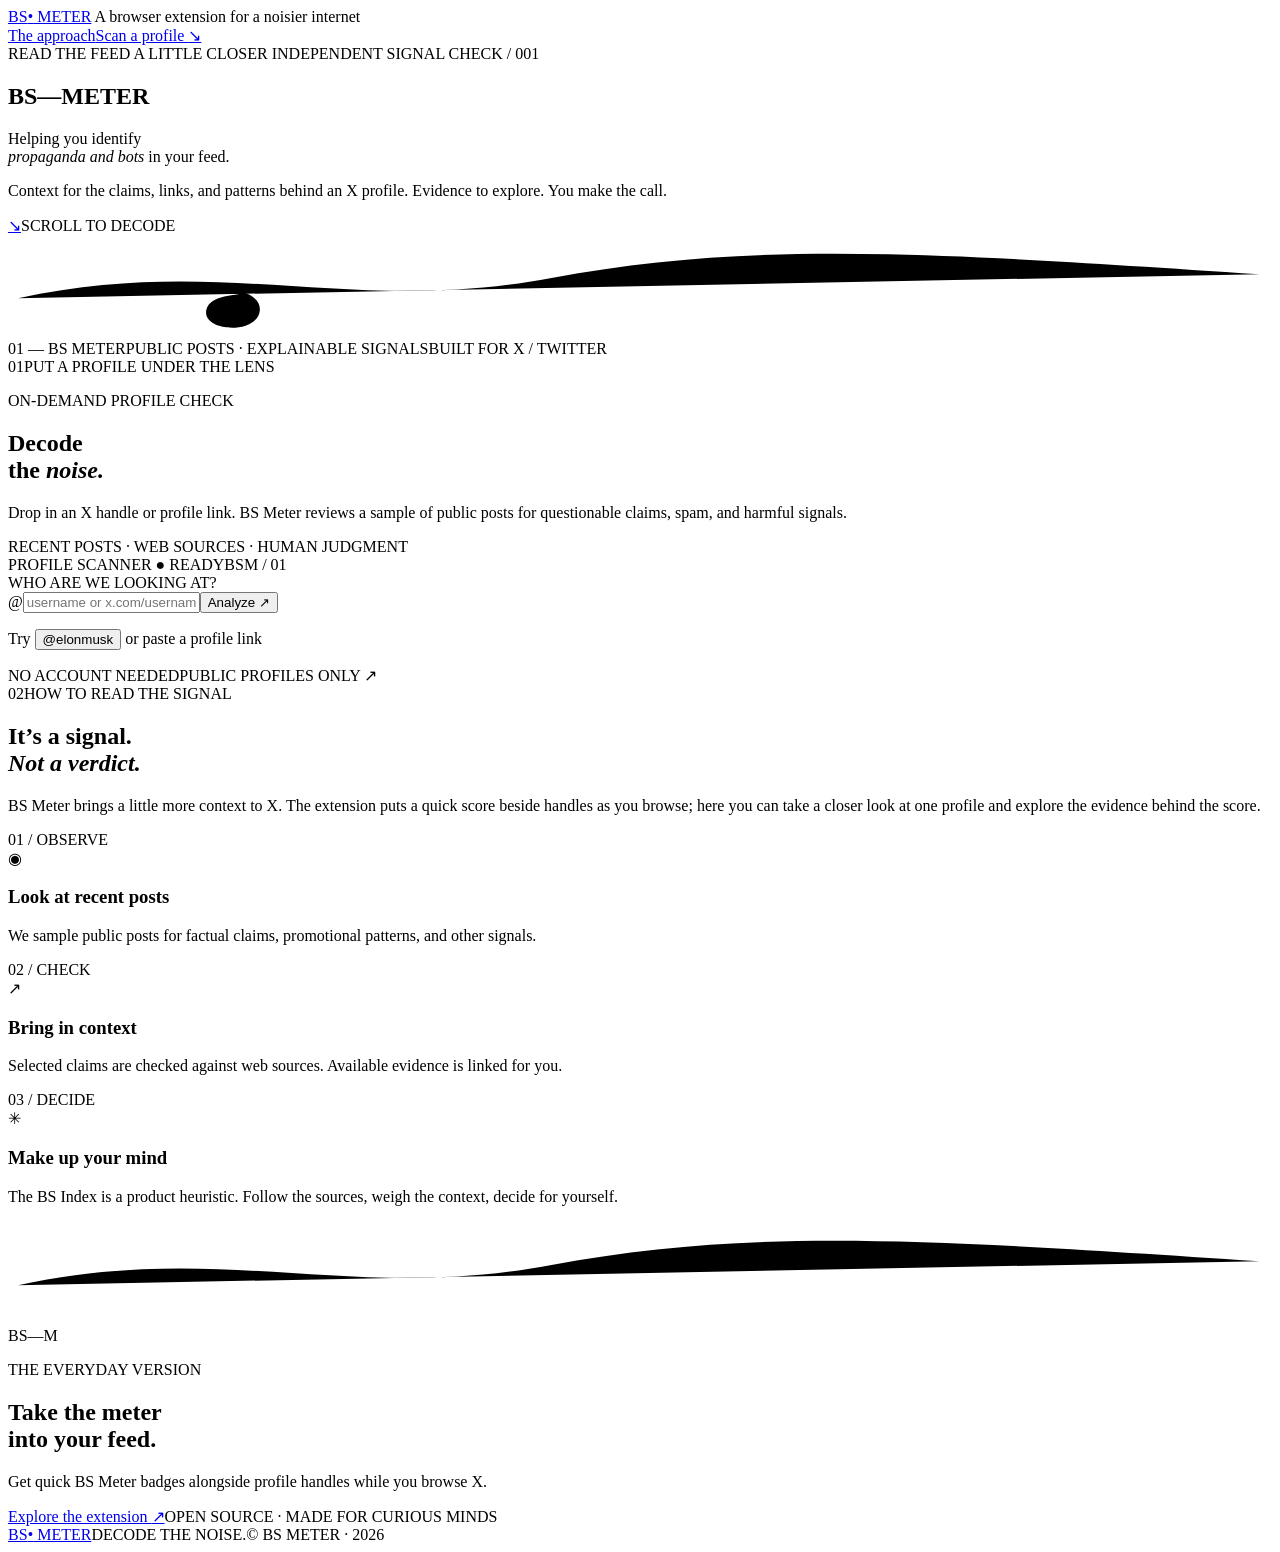
==== app/web/index.html @ 86b58f64 "website is now prettier?" ====
<!doctype html>
<html lang="en">
<head>
  <meta charset="utf-8">
  <meta name="viewport" content="width=device-width, initial-scale=1">
  <meta name="theme-color" content="#2510ef">
  <meta name="description" content="BS Meter helps you spot questionable claims, spam, and harmful signals in public X profiles.">
  <title>BS Meter — Decode the noise</title>
  <link rel="preconnect" href="https://fonts.googleapis.com">
  <link rel="preconnect" href="https://fonts.gstatic.com" crossorigin>
  <link href="https://fonts.googleapis.com/css2?family=DM+Mono:wght@400;500&family=DM+Sans:wght@400;500;600;700;800;900&family=Playfair+Display:ital,wght@1,500&display=swap" rel="stylesheet">
  <link rel="stylesheet" href="/web/styles.css">
</head>
<body>
  <header class="topbar">
    <a class="mini-brand" href="/" aria-label="BS Meter home"><span>BS</span><i>•</i> METER</a>
    <span class="top-note">A browser extension for a noisier internet</span>
    <nav><a href="#about">The approach</a><a class="nav-scan" href="#scan">Scan a profile <span>↘</span></a></nav>
  </header>

  <main>
    <section class="hero">
      <div class="hero-kicker"><span class="pulse"></span> READ THE FEED A LITTLE CLOSER <span class="hero-serial">INDEPENDENT SIGNAL CHECK / 001</span></div>
      <h1 class="wordmark" aria-label="BS Meter"><span>BS</span><span class="dash">—</span><span>METER</span></h1>
      <div class="hero-lower">
        <p class="hero-tagline">Helping you identify<br><em>propaganda and bots</em> in your feed.</p>
        <div class="hero-cta"><p>Context for the claims, links, and patterns behind an X profile. Evidence to explore. You make the call.</p><a href="#scan" class="round-link" aria-label="Scan a profile">↘</a><span>SCROLL TO DECODE</span></div>
      </div>
      <svg class="scribble hero-scribble" viewBox="0 0 1000 80" preserveAspectRatio="none" aria-hidden="true"><path d="M8 50 C170 15 270 64 430 34 S730 14 990 31"/><path d="M150 44 C182 38 205 49 198 64 C190 79 153 75 157 59 C159 51 169 48 183 47"/></svg>
      <div class="hero-bottom"><span>01 — BS METER</span><span>PUBLIC POSTS · EXPLAINABLE SIGNALS</span><span>BUILT FOR X / TWITTER</span></div>
    </section>

    <section class="scan-section" id="scan">
      <div class="section-label"><span>01</span><span>PUT A PROFILE UNDER THE LENS</span></div>
      <div class="scan-grid">
        <div class="scan-intro"><p class="kicker">ON-DEMAND PROFILE CHECK</p><h2>Decode<br>the <em>noise.</em></h2><p class="scan-description">Drop in an X handle or profile link. BS Meter reviews a sample of public posts for questionable claims, spam, and harmful signals.</p><div class="scan-footnote"><span class="lime-dot"></span> RECENT POSTS · WEB SOURCES · HUMAN JUDGMENT</div></div>
        <div class="scan-card">
          <div class="scan-card-head"><span>PROFILE SCANNER <span class="scanner-live">● READY</span></span><span>BSM / 01</span></div>
          <form id="scan-form">
            <label for="profile-input">WHO ARE WE LOOKING AT?</label>
            <div class="input-wrap"><span class="at-sign">@</span><input id="profile-input" name="profile" placeholder="username or x.com/username" autocomplete="off" required><button type="submit" id="scan-button">Analyze <span>↗</span></button></div>
            <p class="form-hint">Try <button type="button" class="example">@elonmusk</button> or paste a profile link</p>
          </form>
          <div id="scan-status" class="scan-status" role="status" aria-live="polite" hidden></div>
          <div id="scan-result" class="scan-result" hidden></div>
          <div class="scan-card-bottom"><span>NO ACCOUNT NEEDED</span><span>PUBLIC PROFILES ONLY ↗</span></div>
        </div>
      </div>
    </section>

    <section class="about-section" id="about">
      <div class="section-label"><span>02</span><span>HOW TO READ THE SIGNAL</span></div>
      <div class="about-heading"><h2>It’s a signal.<br><em>Not a verdict.</em></h2><p>BS Meter brings a little more context to X. The extension puts a quick score beside handles as you browse; here you can take a closer look at one profile and explore the evidence behind the score.</p></div>
      <div class="steps">
        <article><span class="step-number">01 / OBSERVE</span><div class="step-icon">◉</div><h3>Look at recent posts</h3><p>We sample public posts for factual claims, promotional patterns, and other signals.</p></article>
        <article><span class="step-number">02 / CHECK</span><div class="step-icon">↗</div><h3>Bring in context</h3><p>Selected claims are checked against web sources. Available evidence is linked for you.</p></article>
        <article><span class="step-number">03 / DECIDE</span><div class="step-icon">✳</div><h3>Make up your mind</h3><p>The BS Index is a product heuristic. Follow the sources, weigh the context, decide for yourself.</p></article>
      </div>
      <svg class="scribble about-scribble" viewBox="0 0 1000 80" preserveAspectRatio="none" aria-hidden="true"><path d="M8 50 C170 15 270 64 430 34 S730 14 990 31"/></svg>
    </section>

    <section class="extension-section"><div class="extension-mark">BS<span>—</span>M</div><div class="extension-copy"><p class="kicker">THE EVERYDAY VERSION</p><h2>Take the meter<br>into your feed.</h2><p>Get quick BS Meter badges alongside profile handles while you browse X.</p></div><a href="https://github.com/kyostib/junction26" class="extension-link" id="extension-link">Explore the extension <span>↗</span></a><span class="extension-caption">OPEN SOURCE · MADE FOR CURIOUS MINDS</span></section>
  </main>
  <footer><a class="mini-brand" href="/"><span>BS</span><i>•</i> METER</a><span>DECODE THE NOISE.</span><span>© BS METER · 2026</span></footer>
  <script src="/web/app.js" defer></script>
</body>
</html>
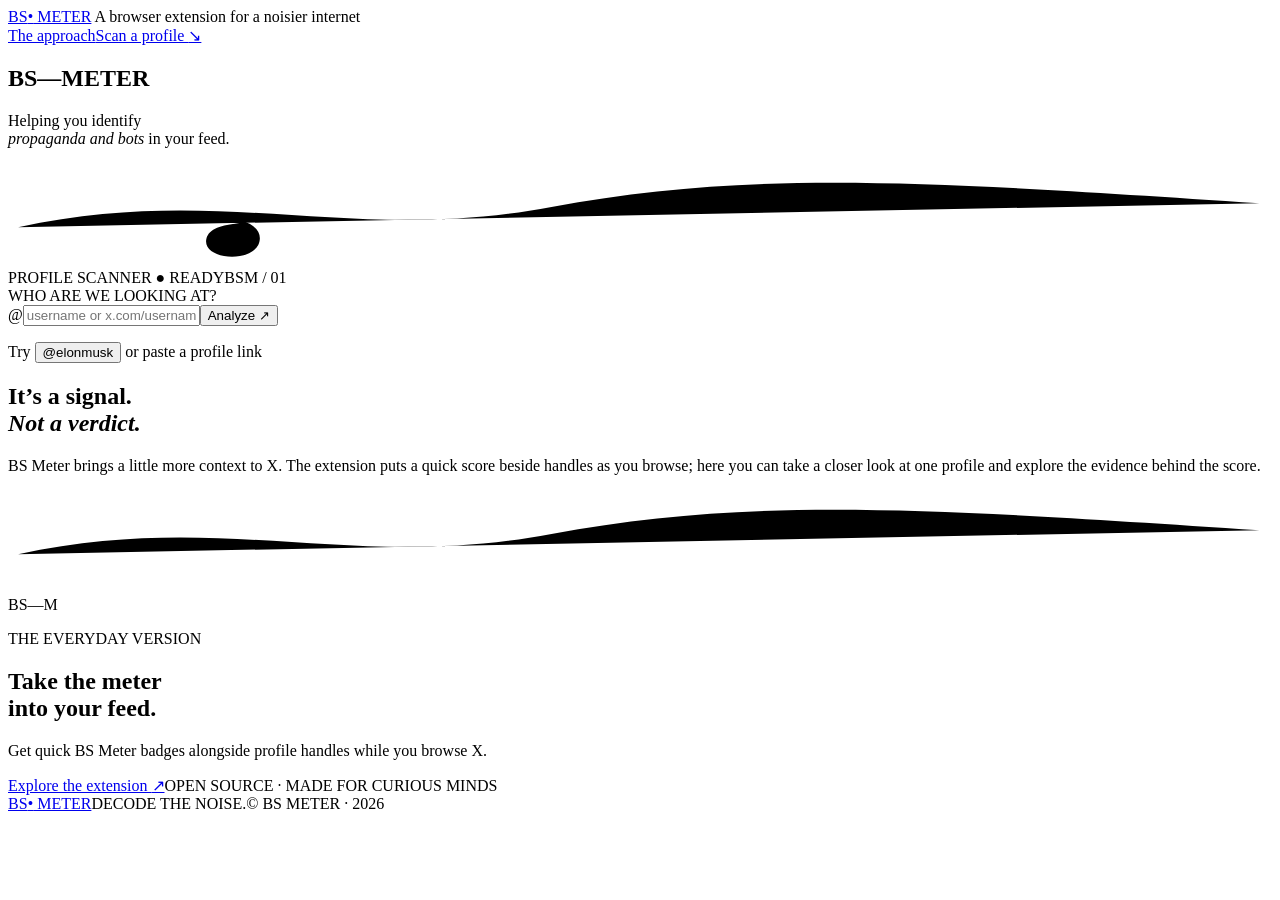
==== commit 63084bae: "efgag" ====
--- a/app/web/index.html
+++ b/app/web/index.html
@@ -20,20 +20,15 @@
 
   <main>
     <section class="hero">
-      <div class="hero-kicker"><span class="pulse"></span> READ THE FEED A LITTLE CLOSER <span class="hero-serial">INDEPENDENT SIGNAL CHECK / 001</span></div>
       <h1 class="wordmark" aria-label="BS Meter"><span>BS</span><span class="dash">—</span><span>METER</span></h1>
       <div class="hero-lower">
         <p class="hero-tagline">Helping you identify<br><em>propaganda and bots</em> in your feed.</p>
-        <div class="hero-cta"><p>Context for the claims, links, and patterns behind an X profile. Evidence to explore. You make the call.</p><a href="#scan" class="round-link" aria-label="Scan a profile">↘</a><span>SCROLL TO DECODE</span></div>
       </div>
       <svg class="scribble hero-scribble" viewBox="0 0 1000 80" preserveAspectRatio="none" aria-hidden="true"><path d="M8 50 C170 15 270 64 430 34 S730 14 990 31"/><path d="M150 44 C182 38 205 49 198 64 C190 79 153 75 157 59 C159 51 169 48 183 47"/></svg>
-      <div class="hero-bottom"><span>01 — BS METER</span><span>PUBLIC POSTS · EXPLAINABLE SIGNALS</span><span>BUILT FOR X / TWITTER</span></div>
     </section>
 
     <section class="scan-section" id="scan">
-      <div class="section-label"><span>01</span><span>PUT A PROFILE UNDER THE LENS</span></div>
       <div class="scan-grid">
-        <div class="scan-intro"><p class="kicker">ON-DEMAND PROFILE CHECK</p><h2>Decode<br>the <em>noise.</em></h2><p class="scan-description">Drop in an X handle or profile link. BS Meter reviews a sample of public posts for questionable claims, spam, and harmful signals.</p><div class="scan-footnote"><span class="lime-dot"></span> RECENT POSTS · WEB SOURCES · HUMAN JUDGMENT</div></div>
         <div class="scan-card">
           <div class="scan-card-head"><span>PROFILE SCANNER <span class="scanner-live">● READY</span></span><span>BSM / 01</span></div>
           <form id="scan-form">
@@ -43,19 +38,12 @@
           </form>
           <div id="scan-status" class="scan-status" role="status" aria-live="polite" hidden></div>
           <div id="scan-result" class="scan-result" hidden></div>
-          <div class="scan-card-bottom"><span>NO ACCOUNT NEEDED</span><span>PUBLIC PROFILES ONLY ↗</span></div>
         </div>
       </div>
     </section>
 
     <section class="about-section" id="about">
-      <div class="section-label"><span>02</span><span>HOW TO READ THE SIGNAL</span></div>
       <div class="about-heading"><h2>It’s a signal.<br><em>Not a verdict.</em></h2><p>BS Meter brings a little more context to X. The extension puts a quick score beside handles as you browse; here you can take a closer look at one profile and explore the evidence behind the score.</p></div>
-      <div class="steps">
-        <article><span class="step-number">01 / OBSERVE</span><div class="step-icon">◉</div><h3>Look at recent posts</h3><p>We sample public posts for factual claims, promotional patterns, and other signals.</p></article>
-        <article><span class="step-number">02 / CHECK</span><div class="step-icon">↗</div><h3>Bring in context</h3><p>Selected claims are checked against web sources. Available evidence is linked for you.</p></article>
-        <article><span class="step-number">03 / DECIDE</span><div class="step-icon">✳</div><h3>Make up your mind</h3><p>The BS Index is a product heuristic. Follow the sources, weigh the context, decide for yourself.</p></article>
-      </div>
       <svg class="scribble about-scribble" viewBox="0 0 1000 80" preserveAspectRatio="none" aria-hidden="true"><path d="M8 50 C170 15 270 64 430 34 S730 14 990 31"/></svg>
     </section>
 
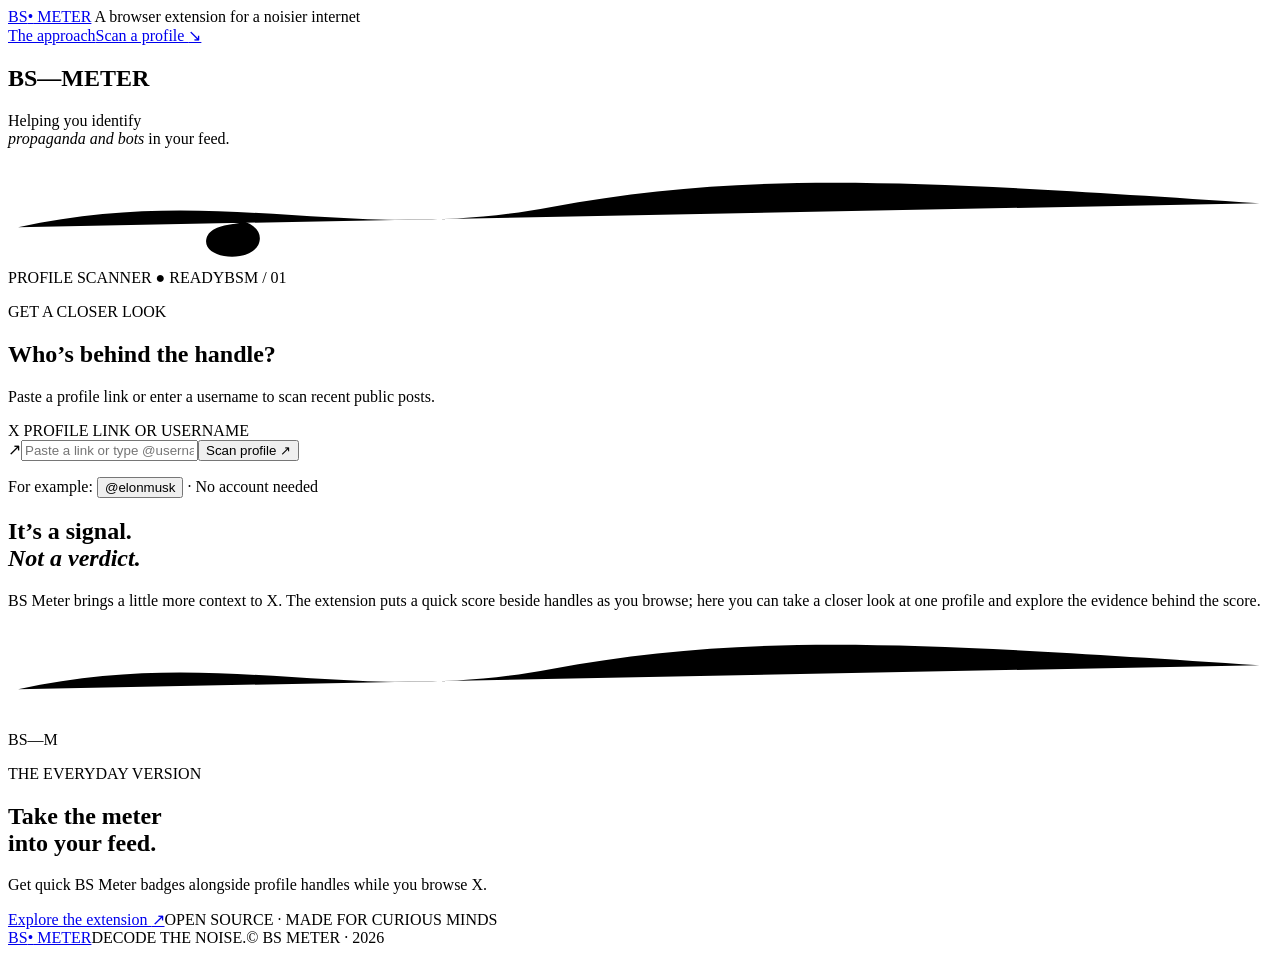
==== commit feb99cc4: "5am" ====
--- a/app/web/index.html
+++ b/app/web/index.html
@@ -31,10 +31,11 @@
       <div class="scan-grid">
         <div class="scan-card">
           <div class="scan-card-head"><span>PROFILE SCANNER <span class="scanner-live">● READY</span></span><span>BSM / 01</span></div>
+          <div class="scan-prompt"><div><p class="kicker">GET A CLOSER LOOK</p><h2>Who’s behind the handle?</h2></div><p>Paste a profile link or enter a username to scan recent public posts.</p></div>
           <form id="scan-form">
-            <label for="profile-input">WHO ARE WE LOOKING AT?</label>
-            <div class="input-wrap"><span class="at-sign">@</span><input id="profile-input" name="profile" placeholder="username or x.com/username" autocomplete="off" required><button type="submit" id="scan-button">Analyze <span>↗</span></button></div>
-            <p class="form-hint">Try <button type="button" class="example">@elonmusk</button> or paste a profile link</p>
+            <label for="profile-input">X PROFILE LINK OR USERNAME</label>
+            <div class="input-wrap"><span class="link-mark" aria-hidden="true">↗</span><input id="profile-input" name="profile" placeholder="Paste a link or type @username" autocomplete="off" required><button type="submit" id="scan-button">Scan profile <span>↗</span></button></div>
+            <p class="form-hint">For example: <button type="button" class="example">@elonmusk</button> <span>·</span> No account needed</p>
           </form>
           <div id="scan-status" class="scan-status" role="status" aria-live="polite" hidden></div>
           <div id="scan-result" class="scan-result" hidden></div>
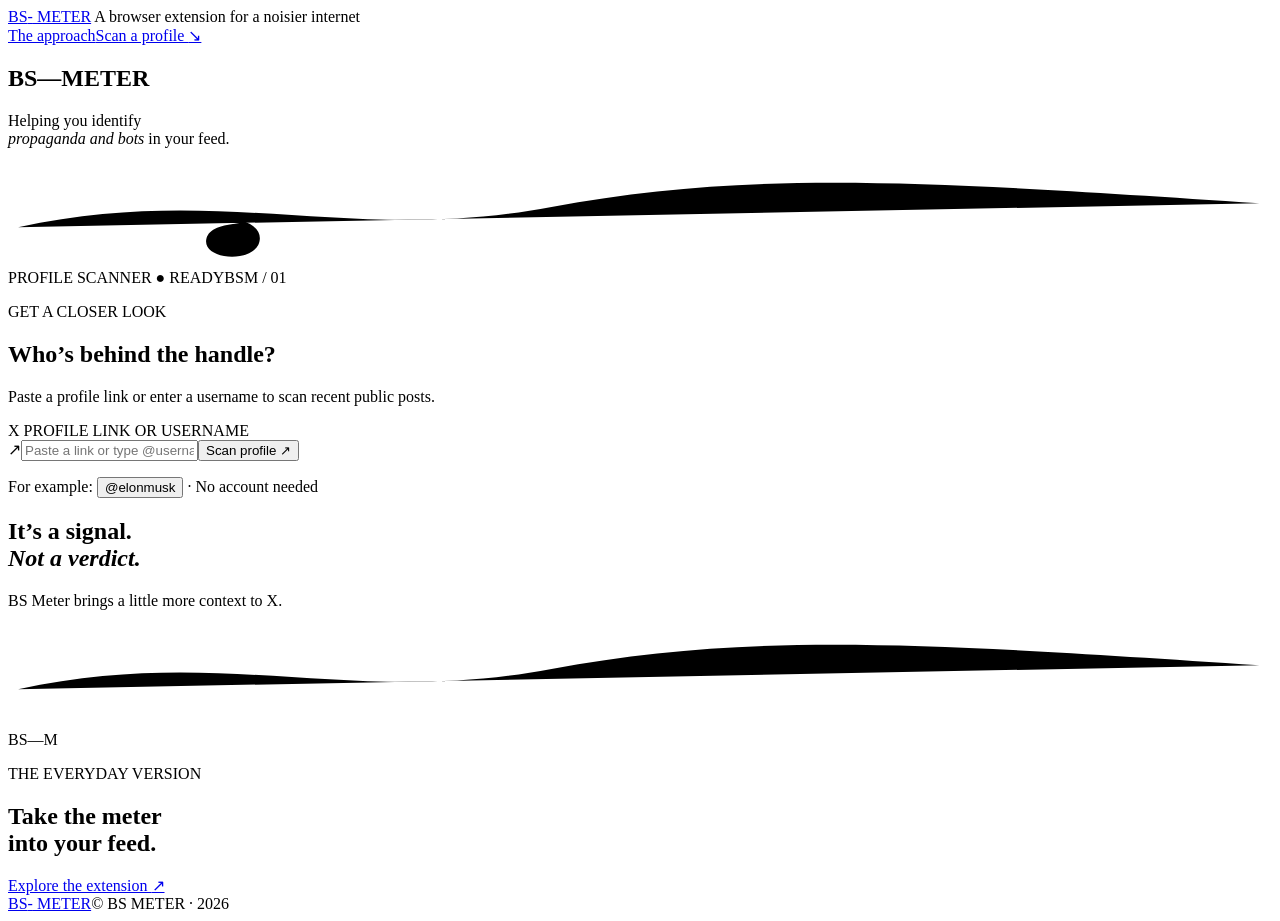
==== commit dff936dd: "dz" ====
--- a/app/web/index.html
+++ b/app/web/index.html
@@ -5,7 +5,7 @@
   <meta name="viewport" content="width=device-width, initial-scale=1">
   <meta name="theme-color" content="#2510ef">
   <meta name="description" content="BS Meter helps you spot questionable claims, spam, and harmful signals in public X profiles.">
-  <title>BS Meter — Decode the noise</title>
+  <title>BS Meter — Measure the bullshit</title>
   <link rel="preconnect" href="https://fonts.googleapis.com">
   <link rel="preconnect" href="https://fonts.gstatic.com" crossorigin>
   <link href="https://fonts.googleapis.com/css2?family=DM+Mono:wght@400;500&family=DM+Sans:wght@400;500;600;700;800;900&family=Playfair+Display:ital,wght@1,500&display=swap" rel="stylesheet">
@@ -13,7 +13,7 @@
 </head>
 <body>
   <header class="topbar">
-    <a class="mini-brand" href="/" aria-label="BS Meter home"><span>BS</span><i>•</i> METER</a>
+    <a class="mini-brand" href="/" aria-label="BS Meter home"><span>BS</span><i>-</i> METER</a>
     <span class="top-note">A browser extension for a noisier internet</span>
     <nav><a href="#about">The approach</a><a class="nav-scan" href="#scan">Scan a profile <span>↘</span></a></nav>
   </header>
@@ -44,13 +44,13 @@
     </section>
 
     <section class="about-section" id="about">
-      <div class="about-heading"><h2>It’s a signal.<br><em>Not a verdict.</em></h2><p>BS Meter brings a little more context to X. The extension puts a quick score beside handles as you browse; here you can take a closer look at one profile and explore the evidence behind the score.</p></div>
+      <div class="about-heading"><h2>It’s a signal.<br><em>Not a verdict.</em></h2><p>BS Meter brings a little more context to X.</p></div>
       <svg class="scribble about-scribble" viewBox="0 0 1000 80" preserveAspectRatio="none" aria-hidden="true"><path d="M8 50 C170 15 270 64 430 34 S730 14 990 31"/></svg>
     </section>
 
-    <section class="extension-section"><div class="extension-mark">BS<span>—</span>M</div><div class="extension-copy"><p class="kicker">THE EVERYDAY VERSION</p><h2>Take the meter<br>into your feed.</h2><p>Get quick BS Meter badges alongside profile handles while you browse X.</p></div><a href="https://github.com/kyostib/junction26" class="extension-link" id="extension-link">Explore the extension <span>↗</span></a><span class="extension-caption">OPEN SOURCE · MADE FOR CURIOUS MINDS</span></section>
+    <section class="extension-section"><div class="extension-mark">BS<span>—</span>M</div><div class="extension-copy"><p class="kicker">THE EVERYDAY VERSION</p><h2>Take the meter<br>into your feed.</h2></div><a href="https://github.com/kyostib/junction26" class="extension-link" id="extension-link">Explore the extension <span>↗</span></a></section>
   </main>
-  <footer><a class="mini-brand" href="/"><span>BS</span><i>•</i> METER</a><span>DECODE THE NOISE.</span><span>© BS METER · 2026</span></footer>
+  <footer><a class="mini-brand" href="/"><span>BS</span><i>-</i> METER</a><span>© BS METER · 2026</span></footer>
   <script src="/web/app.js" defer></script>
 </body>
 </html>
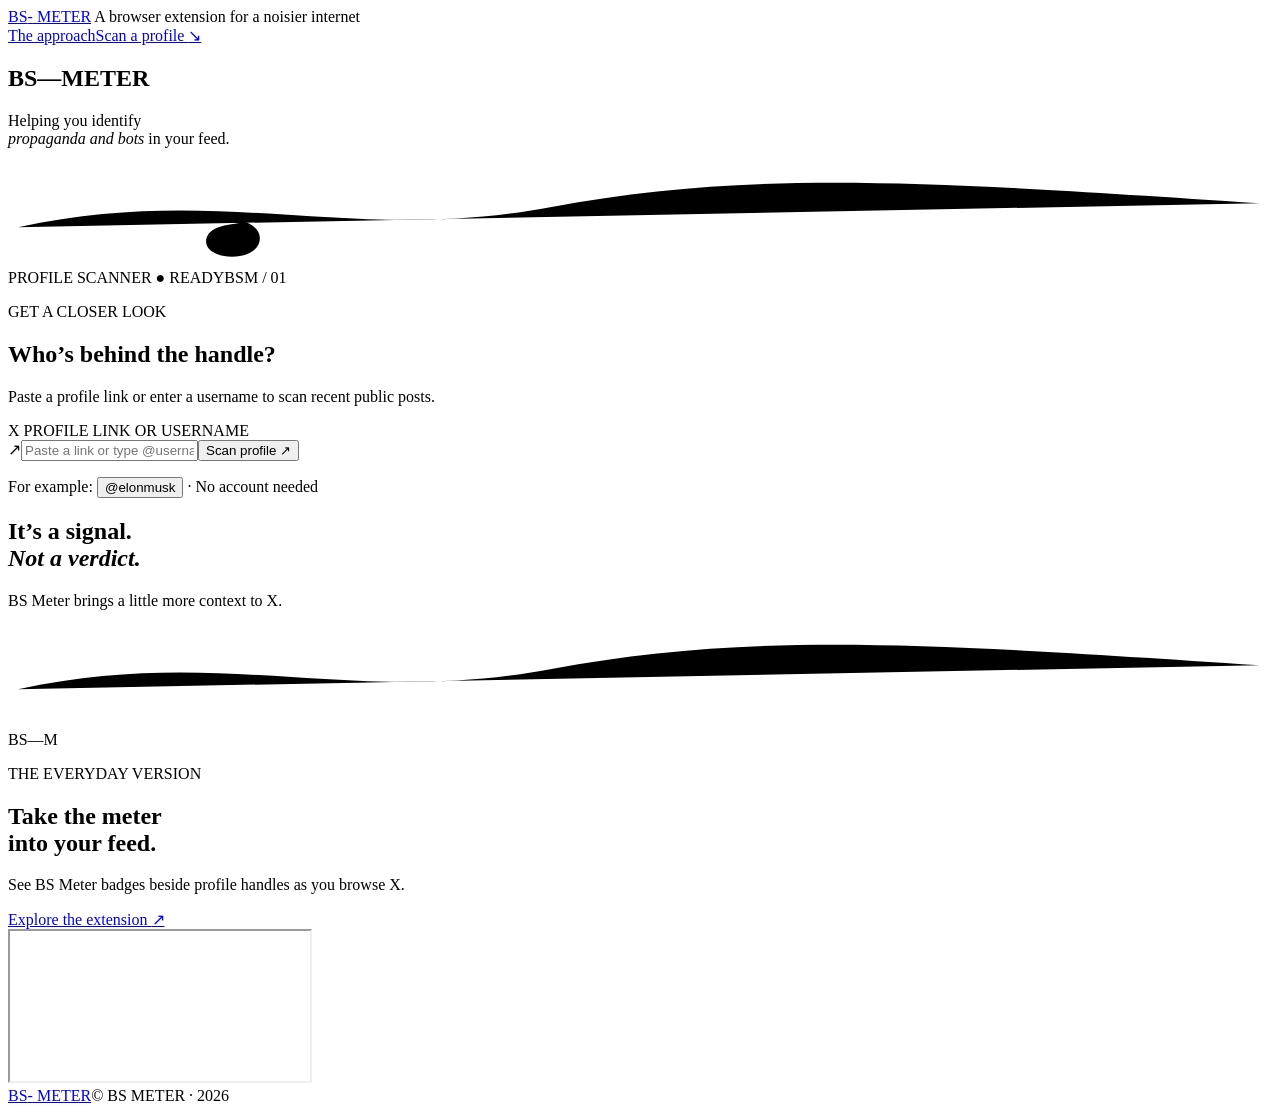
==== commit 0549d21e: "added demo video" ====
--- a/app/web/index.html
+++ b/app/web/index.html
@@ -48,7 +48,14 @@
       <svg class="scribble about-scribble" viewBox="0 0 1000 80" preserveAspectRatio="none" aria-hidden="true"><path d="M8 50 C170 15 270 64 430 34 S730 14 990 31"/></svg>
     </section>
 
-    <section class="extension-section"><div class="extension-mark">BS<span>—</span>M</div><div class="extension-copy"><p class="kicker">THE EVERYDAY VERSION</p><h2>Take the meter<br>into your feed.</h2></div><a href="https://github.com/kyostib/junction26" class="extension-link" id="extension-link">Explore the extension <span>↗</span></a></section>
+    <section class="extension-section" aria-labelledby="extension-title">
+      <div class="extension-info">
+        <div class="extension-mark" aria-hidden="true">BS<span>—</span>M</div>
+        <div class="extension-copy"><p class="kicker">THE EVERYDAY VERSION</p><h2 id="extension-title">Take the meter<br>into your feed.</h2><p>See BS Meter badges beside profile handles as you browse X.</p></div>
+        <a href="https://github.com/kyostib/junction26" class="extension-link" id="extension-link">Explore the extension <span>↗</span></a>
+      </div>
+      <div class="demo-video"><iframe src="https://www.youtube-nocookie.com/embed/iKb2bgdeZMI" title="BS Meter extension demo" loading="lazy" referrerpolicy="strict-origin-when-cross-origin" allow="accelerometer; autoplay; clipboard-write; encrypted-media; gyroscope; picture-in-picture; web-share" allowfullscreen></iframe></div>
+    </section>
   </main>
   <footer><a class="mini-brand" href="/"><span>BS</span><i>-</i> METER</a><span>© BS METER · 2026</span></footer>
   <script src="/web/app.js" defer></script>
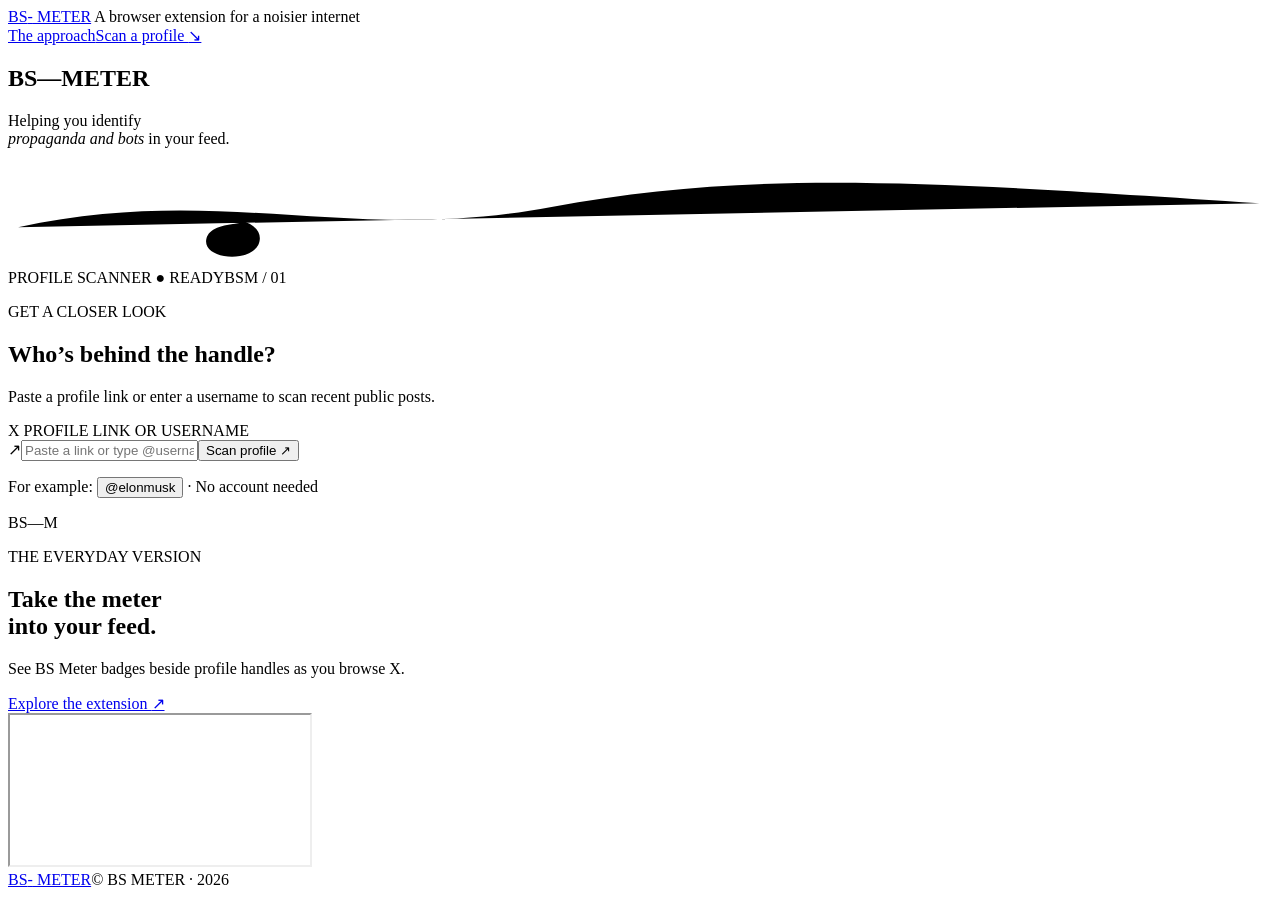
==== commit 41c1880f: "run prettier" ====
--- a/app/web/index.html
+++ b/app/web/index.html
@@ -1,63 +1,146 @@
 <!doctype html>
 <html lang="en">
-<head>
-  <meta charset="utf-8">
-  <meta name="viewport" content="width=device-width, initial-scale=1">
-  <meta name="theme-color" content="#2510ef">
-  <meta name="description" content="BS Meter helps you spot questionable claims, spam, and harmful signals in public X profiles.">
-  <title>BS Meter — Measure the bullshit</title>
-  <link rel="preconnect" href="https://fonts.googleapis.com">
-  <link rel="preconnect" href="https://fonts.gstatic.com" crossorigin>
-  <link href="https://fonts.googleapis.com/css2?family=DM+Mono:wght@400;500&family=DM+Sans:wght@400;500;600;700;800;900&family=Playfair+Display:ital,wght@1,500&display=swap" rel="stylesheet">
-  <link rel="stylesheet" href="/web/styles.css">
-</head>
-<body>
-  <header class="topbar">
-    <a class="mini-brand" href="/" aria-label="BS Meter home"><span>BS</span><i>-</i> METER</a>
-    <span class="top-note">A browser extension for a noisier internet</span>
-    <nav><a href="#about">The approach</a><a class="nav-scan" href="#scan">Scan a profile <span>↘</span></a></nav>
-  </header>
+  <head>
+    <meta charset="utf-8" />
+    <meta name="viewport" content="width=device-width, initial-scale=1" />
+    <meta name="theme-color" content="#2510ef" />
+    <meta
+      name="description"
+      content="BS Meter helps you spot questionable claims, spam, and harmful signals in public X profiles."
+    />
+    <title>BS Meter — Measure the bullshit</title>
+    <link rel="preconnect" href="https://fonts.googleapis.com" />
+    <link rel="preconnect" href="https://fonts.gstatic.com" crossorigin />
+    <link
+      href="https://fonts.googleapis.com/css2?family=DM+Mono:wght@400;500&family=DM+Sans:wght@400;500;600;700;800;900&family=Playfair+Display:ital,wght@1,500&display=swap"
+      rel="stylesheet"
+    />
+    <link rel="stylesheet" href="/web/styles.css" />
+  </head>
+  <body>
+    <header class="topbar">
+      <a class="mini-brand" href="/" aria-label="BS Meter home"
+        ><span>BS</span><i>-</i> METER</a
+      >
+      <span class="top-note">A browser extension for a noisier internet</span>
+      <nav>
+        <a href="#about">The approach</a
+        ><a class="nav-scan" href="#scan">Scan a profile <span>↘</span></a>
+      </nav>
+    </header>
 
-  <main>
-    <section class="hero">
-      <h1 class="wordmark" aria-label="BS Meter"><span>BS</span><span class="dash">—</span><span>METER</span></h1>
-      <div class="hero-lower">
-        <p class="hero-tagline">Helping you identify<br><em>propaganda and bots</em> in your feed.</p>
-      </div>
-      <svg class="scribble hero-scribble" viewBox="0 0 1000 80" preserveAspectRatio="none" aria-hidden="true"><path d="M8 50 C170 15 270 64 430 34 S730 14 990 31"/><path d="M150 44 C182 38 205 49 198 64 C190 79 153 75 157 59 C159 51 169 48 183 47"/></svg>
-    </section>
+    <main>
+      <section class="hero">
+        <h1 class="wordmark" aria-label="BS Meter">
+          <span>BS</span><span class="dash">—</span><span>METER</span>
+        </h1>
+        <div class="hero-lower">
+          <p class="hero-tagline">
+            Helping you identify<br /><em>propaganda and bots</em> in your feed.
+          </p>
+        </div>
+        <svg
+          class="scribble hero-scribble"
+          viewBox="0 0 1000 80"
+          preserveAspectRatio="none"
+          aria-hidden="true"
+        >
+          <path d="M8 50 C170 15 270 64 430 34 S730 14 990 31" />
+          <path
+            d="M150 44 C182 38 205 49 198 64 C190 79 153 75 157 59 C159 51 169 48 183 47"
+          />
+        </svg>
+      </section>
 
-    <section class="scan-section" id="scan">
-      <div class="scan-grid">
-        <div class="scan-card">
-          <div class="scan-card-head"><span>PROFILE SCANNER <span class="scanner-live">● READY</span></span><span>BSM / 01</span></div>
-          <div class="scan-prompt"><div><p class="kicker">GET A CLOSER LOOK</p><h2>Who’s behind the handle?</h2></div><p>Paste a profile link or enter a username to scan recent public posts.</p></div>
-          <form id="scan-form">
-            <label for="profile-input">X PROFILE LINK OR USERNAME</label>
-            <div class="input-wrap"><span class="link-mark" aria-hidden="true">↗</span><input id="profile-input" name="profile" placeholder="Paste a link or type @username" autocomplete="off" required><button type="submit" id="scan-button">Scan profile <span>↗</span></button></div>
-            <p class="form-hint">For example: <button type="button" class="example">@elonmusk</button> <span>·</span> No account needed</p>
-          </form>
-          <div id="scan-status" class="scan-status" role="status" aria-live="polite" hidden></div>
-          <div id="scan-result" class="scan-result" hidden></div>
+      <section class="scan-section" id="scan">
+        <div class="scan-grid">
+          <div class="scan-card">
+            <div class="scan-card-head">
+              <span
+                >PROFILE SCANNER <span class="scanner-live">● READY</span></span
+              ><span>BSM / 01</span>
+            </div>
+            <div class="scan-prompt">
+              <div>
+                <p class="kicker">GET A CLOSER LOOK</p>
+                <h2>Who’s behind the handle?</h2>
+              </div>
+              <p>
+                Paste a profile link or enter a username to scan recent public
+                posts.
+              </p>
+            </div>
+            <form id="scan-form">
+              <label for="profile-input">X PROFILE LINK OR USERNAME</label>
+              <div class="input-wrap">
+                <span class="link-mark" aria-hidden="true">↗</span
+                ><input
+                  id="profile-input"
+                  name="profile"
+                  placeholder="Paste a link or type @username"
+                  autocomplete="off"
+                  required
+                /><button type="submit" id="scan-button">
+                  Scan profile <span>↗</span>
+                </button>
+              </div>
+              <p class="form-hint">
+                For example:
+                <button type="button" class="example">@elonmusk</button>
+                <span>·</span> No account needed
+              </p>
+            </form>
+            <div
+              id="scan-status"
+              class="scan-status"
+              role="status"
+              aria-live="polite"
+              hidden
+            ></div>
+            <div id="scan-result" class="scan-result" hidden></div>
+          </div>
         </div>
-      </div>
-    </section>
+      </section>
 
-    <section class="about-section" id="about">
-      <div class="about-heading"><h2>It’s a signal.<br><em>Not a verdict.</em></h2><p>BS Meter brings a little more context to X.</p></div>
-      <svg class="scribble about-scribble" viewBox="0 0 1000 80" preserveAspectRatio="none" aria-hidden="true"><path d="M8 50 C170 15 270 64 430 34 S730 14 990 31"/></svg>
-    </section>
-
-    <section class="extension-section" aria-labelledby="extension-title">
-      <div class="extension-info">
-        <div class="extension-mark" aria-hidden="true">BS<span>—</span>M</div>
-        <div class="extension-copy"><p class="kicker">THE EVERYDAY VERSION</p><h2 id="extension-title">Take the meter<br>into your feed.</h2><p>See BS Meter badges beside profile handles as you browse X.</p></div>
-        <a href="https://github.com/kyostib/junction26" class="extension-link" id="extension-link">Explore the extension <span>↗</span></a>
-      </div>
-      <div class="demo-video"><iframe src="https://www.youtube-nocookie.com/embed/iKb2bgdeZMI" title="BS Meter extension demo" loading="lazy" referrerpolicy="strict-origin-when-cross-origin" allow="accelerometer; autoplay; clipboard-write; encrypted-media; gyroscope; picture-in-picture; web-share" allowfullscreen></iframe></div>
-    </section>
-  </main>
-  <footer><a class="mini-brand" href="/"><span>BS</span><i>-</i> METER</a><span>© BS METER · 2026</span></footer>
-  <script src="/web/app.js" defer></script>
-</body>
+      <section class="extension-section" aria-labelledby="extension-title">
+        <div class="extension-info">
+          <div class="extension-mark" aria-hidden="true">BS<span>—</span>M</div>
+          <div class="extension-copy">
+            <p class="kicker">THE EVERYDAY VERSION</p>
+            <h2 id="extension-title">Take the meter<br />into your feed.</h2>
+            <p>See BS Meter badges beside profile handles as you browse X.</p>
+          </div>
+          <a
+            href="https://github.com/kyostib/junction26"
+            class="extension-link"
+            id="extension-link"
+            >Explore the extension <span>↗</span></a
+          >
+        </div>
+        <div class="demo-video">
+          <iframe
+            src="https://www.youtube-nocookie.com/embed/bWEpQp2pyLU"
+            title="BS Meter extension demo"
+            loading="lazy"
+            referrerpolicy="strict-origin-when-cross-origin"
+            allow="
+              accelerometer;
+              autoplay;
+              clipboard-write;
+              encrypted-media;
+              gyroscope;
+              picture-in-picture;
+              web-share;
+            "
+            allowfullscreen
+          ></iframe>
+        </div>
+      </section>
+    </main>
+    <footer>
+      <a class="mini-brand" href="/"><span>BS</span><i>-</i> METER</a
+      ><span>© BS METER · 2026</span>
+    </footer>
+    <script src="/web/app.js" defer></script>
+  </body>
 </html>
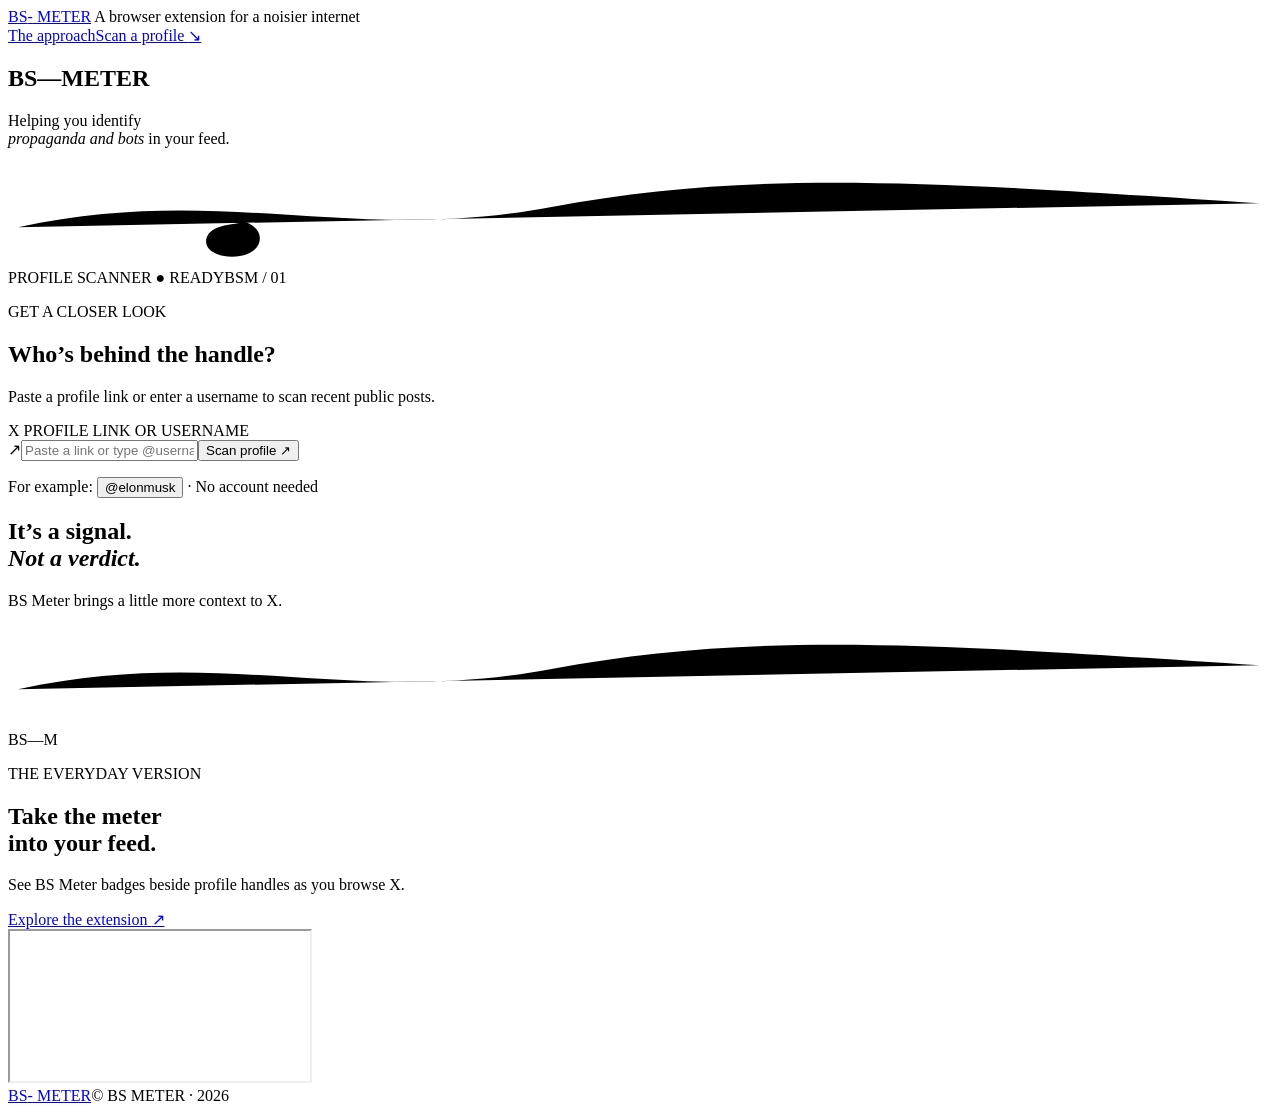
==== commit 9f8a0d12: "updated demo" ====
--- a/app/web/index.html
+++ b/app/web/index.html
@@ -1,146 +1,63 @@
 <!doctype html>
 <html lang="en">
-  <head>
-    <meta charset="utf-8" />
-    <meta name="viewport" content="width=device-width, initial-scale=1" />
-    <meta name="theme-color" content="#2510ef" />
-    <meta
-      name="description"
-      content="BS Meter helps you spot questionable claims, spam, and harmful signals in public X profiles."
-    />
-    <title>BS Meter — Measure the bullshit</title>
-    <link rel="preconnect" href="https://fonts.googleapis.com" />
-    <link rel="preconnect" href="https://fonts.gstatic.com" crossorigin />
-    <link
-      href="https://fonts.googleapis.com/css2?family=DM+Mono:wght@400;500&family=DM+Sans:wght@400;500;600;700;800;900&family=Playfair+Display:ital,wght@1,500&display=swap"
-      rel="stylesheet"
-    />
-    <link rel="stylesheet" href="/web/styles.css" />
-  </head>
-  <body>
-    <header class="topbar">
-      <a class="mini-brand" href="/" aria-label="BS Meter home"
-        ><span>BS</span><i>-</i> METER</a
-      >
-      <span class="top-note">A browser extension for a noisier internet</span>
-      <nav>
-        <a href="#about">The approach</a
-        ><a class="nav-scan" href="#scan">Scan a profile <span>↘</span></a>
-      </nav>
-    </header>
+<head>
+  <meta charset="utf-8">
+  <meta name="viewport" content="width=device-width, initial-scale=1">
+  <meta name="theme-color" content="#2510ef">
+  <meta name="description" content="BS Meter helps you spot questionable claims, spam, and harmful signals in public X profiles.">
+  <title>BS Meter — Measure the bullshit</title>
+  <link rel="preconnect" href="https://fonts.googleapis.com">
+  <link rel="preconnect" href="https://fonts.gstatic.com" crossorigin>
+  <link href="https://fonts.googleapis.com/css2?family=DM+Mono:wght@400;500&family=DM+Sans:wght@400;500;600;700;800;900&family=Playfair+Display:ital,wght@1,500&display=swap" rel="stylesheet">
+  <link rel="stylesheet" href="/web/styles.css">
+</head>
+<body>
+  <header class="topbar">
+    <a class="mini-brand" href="/" aria-label="BS Meter home"><span>BS</span><i>-</i> METER</a>
+    <span class="top-note">A browser extension for a noisier internet</span>
+    <nav><a href="#about">The approach</a><a class="nav-scan" href="#scan">Scan a profile <span>↘</span></a></nav>
+  </header>
 
-    <main>
-      <section class="hero">
-        <h1 class="wordmark" aria-label="BS Meter">
-          <span>BS</span><span class="dash">—</span><span>METER</span>
-        </h1>
-        <div class="hero-lower">
-          <p class="hero-tagline">
-            Helping you identify<br /><em>propaganda and bots</em> in your feed.
-          </p>
+  <main>
+    <section class="hero">
+      <h1 class="wordmark" aria-label="BS Meter"><span>BS</span><span class="dash">—</span><span>METER</span></h1>
+      <div class="hero-lower">
+        <p class="hero-tagline">Helping you identify<br><em>propaganda and bots</em> in your feed.</p>
+      </div>
+      <svg class="scribble hero-scribble" viewBox="0 0 1000 80" preserveAspectRatio="none" aria-hidden="true"><path d="M8 50 C170 15 270 64 430 34 S730 14 990 31"/><path d="M150 44 C182 38 205 49 198 64 C190 79 153 75 157 59 C159 51 169 48 183 47"/></svg>
+    </section>
+
+    <section class="scan-section" id="scan">
+      <div class="scan-grid">
+        <div class="scan-card">
+          <div class="scan-card-head"><span>PROFILE SCANNER <span class="scanner-live">● READY</span></span><span>BSM / 01</span></div>
+          <div class="scan-prompt"><div><p class="kicker">GET A CLOSER LOOK</p><h2>Who’s behind the handle?</h2></div><p>Paste a profile link or enter a username to scan recent public posts.</p></div>
+          <form id="scan-form">
+            <label for="profile-input">X PROFILE LINK OR USERNAME</label>
+            <div class="input-wrap"><span class="link-mark" aria-hidden="true">↗</span><input id="profile-input" name="profile" placeholder="Paste a link or type @username" autocomplete="off" required><button type="submit" id="scan-button">Scan profile <span>↗</span></button></div>
+            <p class="form-hint">For example: <button type="button" class="example">@elonmusk</button> <span>·</span> No account needed</p>
+          </form>
+          <div id="scan-status" class="scan-status" role="status" aria-live="polite" hidden></div>
+          <div id="scan-result" class="scan-result" hidden></div>
         </div>
-        <svg
-          class="scribble hero-scribble"
-          viewBox="0 0 1000 80"
-          preserveAspectRatio="none"
-          aria-hidden="true"
-        >
-          <path d="M8 50 C170 15 270 64 430 34 S730 14 990 31" />
-          <path
-            d="M150 44 C182 38 205 49 198 64 C190 79 153 75 157 59 C159 51 169 48 183 47"
-          />
-        </svg>
-      </section>
+      </div>
+    </section>
 
-      <section class="scan-section" id="scan">
-        <div class="scan-grid">
-          <div class="scan-card">
-            <div class="scan-card-head">
-              <span
-                >PROFILE SCANNER <span class="scanner-live">● READY</span></span
-              ><span>BSM / 01</span>
-            </div>
-            <div class="scan-prompt">
-              <div>
-                <p class="kicker">GET A CLOSER LOOK</p>
-                <h2>Who’s behind the handle?</h2>
-              </div>
-              <p>
-                Paste a profile link or enter a username to scan recent public
-                posts.
-              </p>
-            </div>
-            <form id="scan-form">
-              <label for="profile-input">X PROFILE LINK OR USERNAME</label>
-              <div class="input-wrap">
-                <span class="link-mark" aria-hidden="true">↗</span
-                ><input
-                  id="profile-input"
-                  name="profile"
-                  placeholder="Paste a link or type @username"
-                  autocomplete="off"
-                  required
-                /><button type="submit" id="scan-button">
-                  Scan profile <span>↗</span>
-                </button>
-              </div>
-              <p class="form-hint">
-                For example:
-                <button type="button" class="example">@elonmusk</button>
-                <span>·</span> No account needed
-              </p>
-            </form>
-            <div
-              id="scan-status"
-              class="scan-status"
-              role="status"
-              aria-live="polite"
-              hidden
-            ></div>
-            <div id="scan-result" class="scan-result" hidden></div>
-          </div>
-        </div>
-      </section>
+    <section class="about-section" id="about">
+      <div class="about-heading"><h2>It’s a signal.<br><em>Not a verdict.</em></h2><p>BS Meter brings a little more context to X.</p></div>
+      <svg class="scribble about-scribble" viewBox="0 0 1000 80" preserveAspectRatio="none" aria-hidden="true"><path d="M8 50 C170 15 270 64 430 34 S730 14 990 31"/></svg>
+    </section>
 
-      <section class="extension-section" aria-labelledby="extension-title">
-        <div class="extension-info">
-          <div class="extension-mark" aria-hidden="true">BS<span>—</span>M</div>
-          <div class="extension-copy">
-            <p class="kicker">THE EVERYDAY VERSION</p>
-            <h2 id="extension-title">Take the meter<br />into your feed.</h2>
-            <p>See BS Meter badges beside profile handles as you browse X.</p>
-          </div>
-          <a
-            href="https://github.com/kyostib/junction26"
-            class="extension-link"
-            id="extension-link"
-            >Explore the extension <span>↗</span></a
-          >
-        </div>
-        <div class="demo-video">
-          <iframe
-            src="https://www.youtube-nocookie.com/embed/bWEpQp2pyLU"
-            title="BS Meter extension demo"
-            loading="lazy"
-            referrerpolicy="strict-origin-when-cross-origin"
-            allow="
-              accelerometer;
-              autoplay;
-              clipboard-write;
-              encrypted-media;
-              gyroscope;
-              picture-in-picture;
-              web-share;
-            "
-            allowfullscreen
-          ></iframe>
-        </div>
-      </section>
-    </main>
-    <footer>
-      <a class="mini-brand" href="/"><span>BS</span><i>-</i> METER</a
-      ><span>© BS METER · 2026</span>
-    </footer>
-    <script src="/web/app.js" defer></script>
-  </body>
+    <section class="extension-section" aria-labelledby="extension-title">
+      <div class="extension-info">
+        <div class="extension-mark" aria-hidden="true">BS<span>—</span>M</div>
+        <div class="extension-copy"><p class="kicker">THE EVERYDAY VERSION</p><h2 id="extension-title">Take the meter<br>into your feed.</h2><p>See BS Meter badges beside profile handles as you browse X.</p></div>
+        <a href="https://github.com/kyostib/junction26" class="extension-link" id="extension-link">Explore the extension <span>↗</span></a>
+      </div>
+      <div class="demo-video"><iframe src="https://www.youtube-nocookie.com/embed/bWEpQp2pyLU" title="BS Meter extension demo" loading="lazy" referrerpolicy="strict-origin-when-cross-origin" allow="accelerometer; autoplay; clipboard-write; encrypted-media; gyroscope; picture-in-picture; web-share" allowfullscreen></iframe></div>
+    </section>
+  </main>
+  <footer><a class="mini-brand" href="/"><span>BS</span><i>-</i> METER</a><span>© BS METER · 2026</span></footer>
+  <script src="/web/app.js" defer></script>
+</body>
 </html>
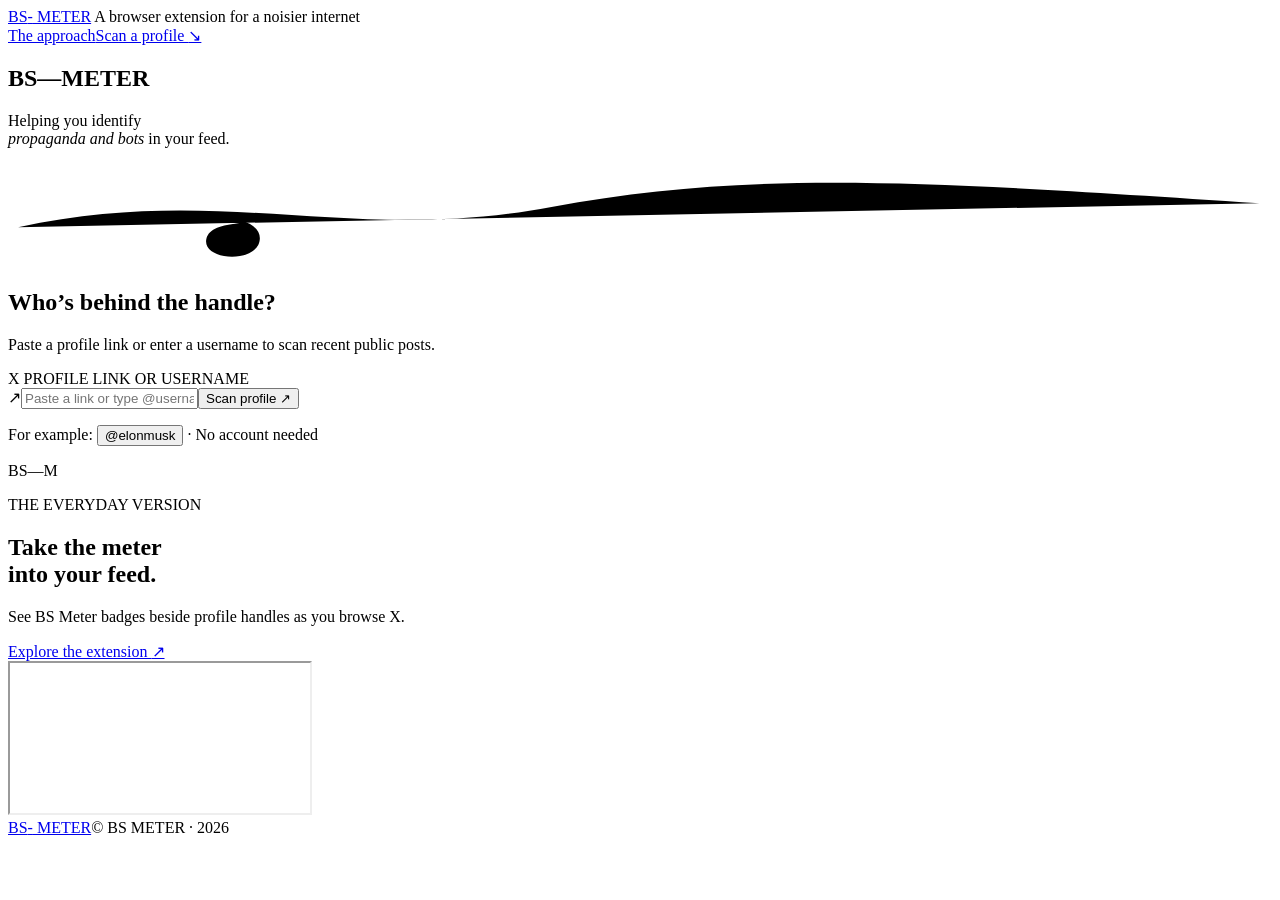
==== commit 145c22d3: "last fix" ====
--- a/app/web/index.html
+++ b/app/web/index.html
@@ -1,63 +1,142 @@
 <!doctype html>
 <html lang="en">
-<head>
-  <meta charset="utf-8">
-  <meta name="viewport" content="width=device-width, initial-scale=1">
-  <meta name="theme-color" content="#2510ef">
-  <meta name="description" content="BS Meter helps you spot questionable claims, spam, and harmful signals in public X profiles.">
-  <title>BS Meter — Measure the bullshit</title>
-  <link rel="preconnect" href="https://fonts.googleapis.com">
-  <link rel="preconnect" href="https://fonts.gstatic.com" crossorigin>
-  <link href="https://fonts.googleapis.com/css2?family=DM+Mono:wght@400;500&family=DM+Sans:wght@400;500;600;700;800;900&family=Playfair+Display:ital,wght@1,500&display=swap" rel="stylesheet">
-  <link rel="stylesheet" href="/web/styles.css">
-</head>
-<body>
-  <header class="topbar">
-    <a class="mini-brand" href="/" aria-label="BS Meter home"><span>BS</span><i>-</i> METER</a>
-    <span class="top-note">A browser extension for a noisier internet</span>
-    <nav><a href="#about">The approach</a><a class="nav-scan" href="#scan">Scan a profile <span>↘</span></a></nav>
-  </header>
+  <head>
+    <meta charset="utf-8" />
+    <meta name="viewport" content="width=device-width, initial-scale=1" />
+    <meta name="theme-color" content="#2510ef" />
+    <meta
+      name="description"
+      content="BS Meter helps you spot questionable claims, spam, and harmful signals in public X profiles."
+    />
+    <title>BS Meter — Measure the bullshit</title>
+    <link rel="preconnect" href="https://fonts.googleapis.com" />
+    <link rel="preconnect" href="https://fonts.gstatic.com" crossorigin />
+    <link
+      href="https://fonts.googleapis.com/css2?family=DM+Mono:wght@400;500&family=DM+Sans:wght@400;500;600;700;800;900&family=Playfair+Display:ital,wght@1,500&display=swap"
+      rel="stylesheet"
+    />
+    <link rel="stylesheet" href="/web/styles.css" />
+  </head>
+  <body>
+    <header class="topbar">
+      <a class="mini-brand" href="/" aria-label="BS Meter home"
+        ><span>BS</span><i>-</i> METER</a
+      >
+      <span class="top-note">A browser extension for a noisier internet</span>
+      <nav>
+        <a href="#about">The approach</a
+        ><a class="nav-scan" href="#scan">Scan a profile <span>↘</span></a>
+      </nav>
+    </header>
 
-  <main>
-    <section class="hero">
-      <h1 class="wordmark" aria-label="BS Meter"><span>BS</span><span class="dash">—</span><span>METER</span></h1>
-      <div class="hero-lower">
-        <p class="hero-tagline">Helping you identify<br><em>propaganda and bots</em> in your feed.</p>
-      </div>
-      <svg class="scribble hero-scribble" viewBox="0 0 1000 80" preserveAspectRatio="none" aria-hidden="true"><path d="M8 50 C170 15 270 64 430 34 S730 14 990 31"/><path d="M150 44 C182 38 205 49 198 64 C190 79 153 75 157 59 C159 51 169 48 183 47"/></svg>
-    </section>
+    <main>
+      <section class="hero">
+        <h1 class="wordmark" aria-label="BS Meter">
+          <span>BS</span><span class="dash">—</span><span>METER</span>
+        </h1>
+        <div class="hero-lower">
+          <p class="hero-tagline">
+            Helping you identify<br /><em>propaganda and bots</em> in your feed.
+          </p>
+        </div>
+        <svg
+          class="scribble hero-scribble"
+          viewBox="0 0 1000 80"
+          preserveAspectRatio="none"
+          aria-hidden="true"
+        >
+          <path d="M8 50 C170 15 270 64 430 34 S730 14 990 31" />
+          <path
+            d="M150 44 C182 38 205 49 198 64 C190 79 153 75 157 59 C159 51 169 48 183 47"
+          />
+        </svg>
+      </section>
 
-    <section class="scan-section" id="scan">
-      <div class="scan-grid">
-        <div class="scan-card">
-          <div class="scan-card-head"><span>PROFILE SCANNER <span class="scanner-live">● READY</span></span><span>BSM / 01</span></div>
-          <div class="scan-prompt"><div><p class="kicker">GET A CLOSER LOOK</p><h2>Who’s behind the handle?</h2></div><p>Paste a profile link or enter a username to scan recent public posts.</p></div>
-          <form id="scan-form">
-            <label for="profile-input">X PROFILE LINK OR USERNAME</label>
-            <div class="input-wrap"><span class="link-mark" aria-hidden="true">↗</span><input id="profile-input" name="profile" placeholder="Paste a link or type @username" autocomplete="off" required><button type="submit" id="scan-button">Scan profile <span>↗</span></button></div>
-            <p class="form-hint">For example: <button type="button" class="example">@elonmusk</button> <span>·</span> No account needed</p>
-          </form>
-          <div id="scan-status" class="scan-status" role="status" aria-live="polite" hidden></div>
-          <div id="scan-result" class="scan-result" hidden></div>
+      <section class="scan-section" id="scan">
+        <div class="scan-grid">
+          <div class="scan-card">
+            <div class="scan-card-head">
+            </div>
+            <div class="scan-prompt">
+              <div>
+                <h2>Who’s behind the handle?</h2>
+              </div>
+              <p>
+                Paste a profile link or enter a username to scan recent public
+                posts.
+              </p>
+            </div>
+            <form id="scan-form">
+              <label for="profile-input">X PROFILE LINK OR USERNAME</label>
+              <div class="input-wrap">
+                <span class="link-mark" aria-hidden="true">↗</span
+                ><input
+                  id="profile-input"
+                  name="profile"
+                  placeholder="Paste a link or type @username"
+                  autocomplete="off"
+                  required
+                /><button type="submit" id="scan-button">
+                  Scan profile <span>↗</span>
+                </button>
+              </div>
+              <p class="form-hint">
+                For example:
+                <button type="button" class="example">@elonmusk</button>
+                <span>·</span> No account needed
+              </p>
+            </form>
+            <div
+              id="scan-status"
+              class="scan-status"
+              role="status"
+              aria-live="polite"
+              hidden
+            ></div>
+            <div id="scan-result" class="scan-result" hidden></div>
+          </div>
         </div>
-      </div>
-    </section>
+      </section>
 
-    <section class="about-section" id="about">
-      <div class="about-heading"><h2>It’s a signal.<br><em>Not a verdict.</em></h2><p>BS Meter brings a little more context to X.</p></div>
-      <svg class="scribble about-scribble" viewBox="0 0 1000 80" preserveAspectRatio="none" aria-hidden="true"><path d="M8 50 C170 15 270 64 430 34 S730 14 990 31"/></svg>
-    </section>
-
-    <section class="extension-section" aria-labelledby="extension-title">
-      <div class="extension-info">
-        <div class="extension-mark" aria-hidden="true">BS<span>—</span>M</div>
-        <div class="extension-copy"><p class="kicker">THE EVERYDAY VERSION</p><h2 id="extension-title">Take the meter<br>into your feed.</h2><p>See BS Meter badges beside profile handles as you browse X.</p></div>
-        <a href="https://github.com/kyostib/junction26" class="extension-link" id="extension-link">Explore the extension <span>↗</span></a>
-      </div>
-      <div class="demo-video"><iframe src="https://www.youtube-nocookie.com/embed/bWEpQp2pyLU" title="BS Meter extension demo" loading="lazy" referrerpolicy="strict-origin-when-cross-origin" allow="accelerometer; autoplay; clipboard-write; encrypted-media; gyroscope; picture-in-picture; web-share" allowfullscreen></iframe></div>
-    </section>
-  </main>
-  <footer><a class="mini-brand" href="/"><span>BS</span><i>-</i> METER</a><span>© BS METER · 2026</span></footer>
-  <script src="/web/app.js" defer></script>
-</body>
+      <section class="extension-section" aria-labelledby="extension-title">
+        <div class="extension-info">
+          <div class="extension-mark" aria-hidden="true">BS<span>—</span>M</div>
+          <div class="extension-copy">
+            <p class="kicker">THE EVERYDAY VERSION</p>
+            <h2 id="extension-title">Take the meter<br />into your feed.</h2>
+            <p>See BS Meter badges beside profile handles as you browse X.</p>
+          </div>
+          <a
+            href="https://github.com/kyostib/junction26/releases"
+            class="extension-link"
+            id="extension-link"
+            >Explore the extension <span>↗</span></a
+          >
+        </div>
+        <div class="demo-video">
+          <iframe
+            src="https://www.youtube-nocookie.com/embed/bWEpQp2pyLU"
+            title="BS Meter extension demo"
+            loading="lazy"
+            referrerpolicy="strict-origin-when-cross-origin"
+            allow="
+              accelerometer;
+              autoplay;
+              clipboard-write;
+              encrypted-media;
+              gyroscope;
+              picture-in-picture;
+              web-share;
+            "
+            allowfullscreen
+          ></iframe>
+        </div>
+      </section>
+    </main>
+    <footer>
+      <a class="mini-brand" href="/"><span>BS</span><i>-</i> METER</a
+      ><span>© BS METER · 2026</span>
+    </footer>
+    <script src="/web/app.js" defer></script>
+  </body>
 </html>
